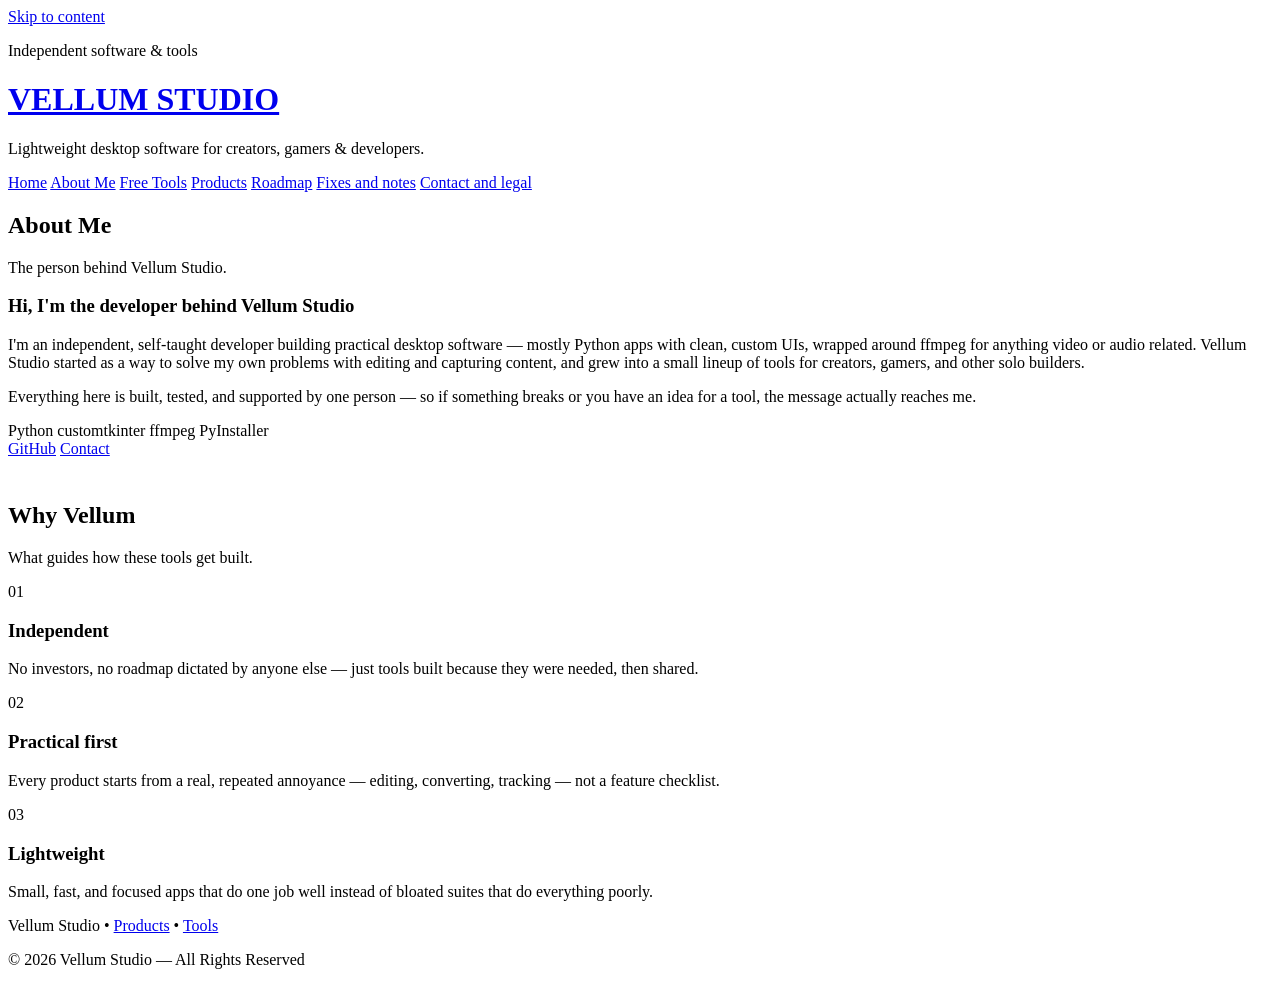
==== about.html @ e949b29c "Add files via upload" ====
<!DOCTYPE html>
<html lang="en">
<head>
<meta charset="UTF-8">
<meta name="viewport" content="width=device-width, initial-scale=1.0">
<title>About — Vellum Studio</title>
<meta name="description" content="Meet the independent, self-taught developer behind Vellum Studio — building lightweight Python desktop tools for creators, gamers, and developers.">
<meta property="og:title" content="About — Vellum Studio">
<meta property="og:description" content="Meet the independent developer behind Vellum Studio's lineup of lightweight desktop tools.">
<meta property="og:url" content="https://vellumtech55.github.io/vellum/about.html">
<meta property="og:type" content="website">
<link rel="canonical" href="https://vellumtech55.github.io/vellum/about.html">
<link rel="icon" type="image/svg+xml" href="assets/favicon.svg">
<link rel="preconnect" href="https://fonts.googleapis.com">
<link href="https://fonts.googleapis.com/css2?family=Fraunces:ital,wght@0,500;0,600;0,800;1,500&family=Inter:wght@300;400;500;600;800&display=swap" rel="stylesheet">
<link rel="stylesheet" href="assets/css/style.css">
</head>
<body>

<a class="skip-link" href="#main-content">Skip to content</a>

<div class="bg-glow" id="bg"></div>
<div class="grid-bg"></div>
<div class="grain"></div>

<header>
  <p class="eyebrow">Independent software &amp; tools</p>
  <h1><a href="index.html">VELLUM STUDIO</a></h1>
  <p class="tagline">Lightweight desktop software for creators, gamers &amp; developers.</p>
  <div class="deckle-spacer"></div>
</header>
<div class="deckle"></div>

<nav aria-label="Primary">
  <a class="nav-link" data-accent="gold" href="index.html">Home</a>
  <a class="nav-link active" data-accent="gold" href="about.html">About Me</a>
  <a class="nav-link" data-accent="violet" href="tools.html">Free Tools</a>
  <a class="nav-link" data-accent="gold" href="products.html">Products</a>
  <a class="nav-link" data-accent="gold" href="roadmap.html">Roadmap</a>
  <a class="nav-link" data-accent="gold" href="fixes.html">Fixes and notes</a>
  <a class="nav-link" data-accent="gold" href="contact.html">Contact and legal</a>
</nav>

<main id="main-content" class="theme-gold">
  <h2 class="section-title">About Me</h2>
  <p class="section-sub">The person behind Vellum Studio.</p>

  <div class="card about-header">
    <div class="about-intro">
      <h3>Hi, I'm the developer behind Vellum Studio</h3>
      <p>I'm an independent, self-taught developer building practical desktop software — mostly Python apps with clean, custom UIs, wrapped around ffmpeg for anything video or audio related. Vellum Studio started as a way to solve my own problems with editing and capturing content, and grew into a small lineup of tools for creators, gamers, and other solo builders.</p>
      <p>Everything here is built, tested, and supported by one person — so if something breaks or you have an idea for a tool, the message actually reaches me.</p>
      <div class="tech-badges">
        <span class="tech-badge">Python</span>
        <span class="tech-badge">customtkinter</span>
        <span class="tech-badge">ffmpeg</span>
        <span class="tech-badge">PyInstaller</span>
      </div>
      <div class="social-links">
        <a href="https://github.com/" target="_blank" rel="noopener">GitHub</a>
        <a href="contact.html">Contact</a>
      </div>
    </div>
  </div>

  <h2 class="section-title" style="margin-top:44px">Why Vellum</h2>
  <p class="section-sub">What guides how these tools get built.</p>
  <div class="grid-cards">
    <div class="card">
      <span class="badge gold">01</span>
      <h3>Independent</h3>
      <p>No investors, no roadmap dictated by anyone else — just tools built because they were needed, then shared.</p>
    </div>
    <div class="card">
      <span class="badge gold">02</span>
      <h3>Practical first</h3>
      <p>Every product starts from a real, repeated annoyance — editing, converting, tracking — not a feature checklist.</p>
    </div>
    <div class="card">
      <span class="badge gold">03</span>
      <h3>Lightweight</h3>
      <p>Small, fast, and focused apps that do one job well instead of bloated suites that do everything poorly.</p>
    </div>
  </div>
</main>

<footer>
  <p>Vellum Studio &bull; <a href="products.html">Products</a> &bull; <a href="tools.html">Tools</a></p>
  <p style="margin-top:6px">&#169; 2026 Vellum Studio — All Rights Reserved</p>
</footer>

<script src="assets/js/main.js"></script>
</body>
</html>
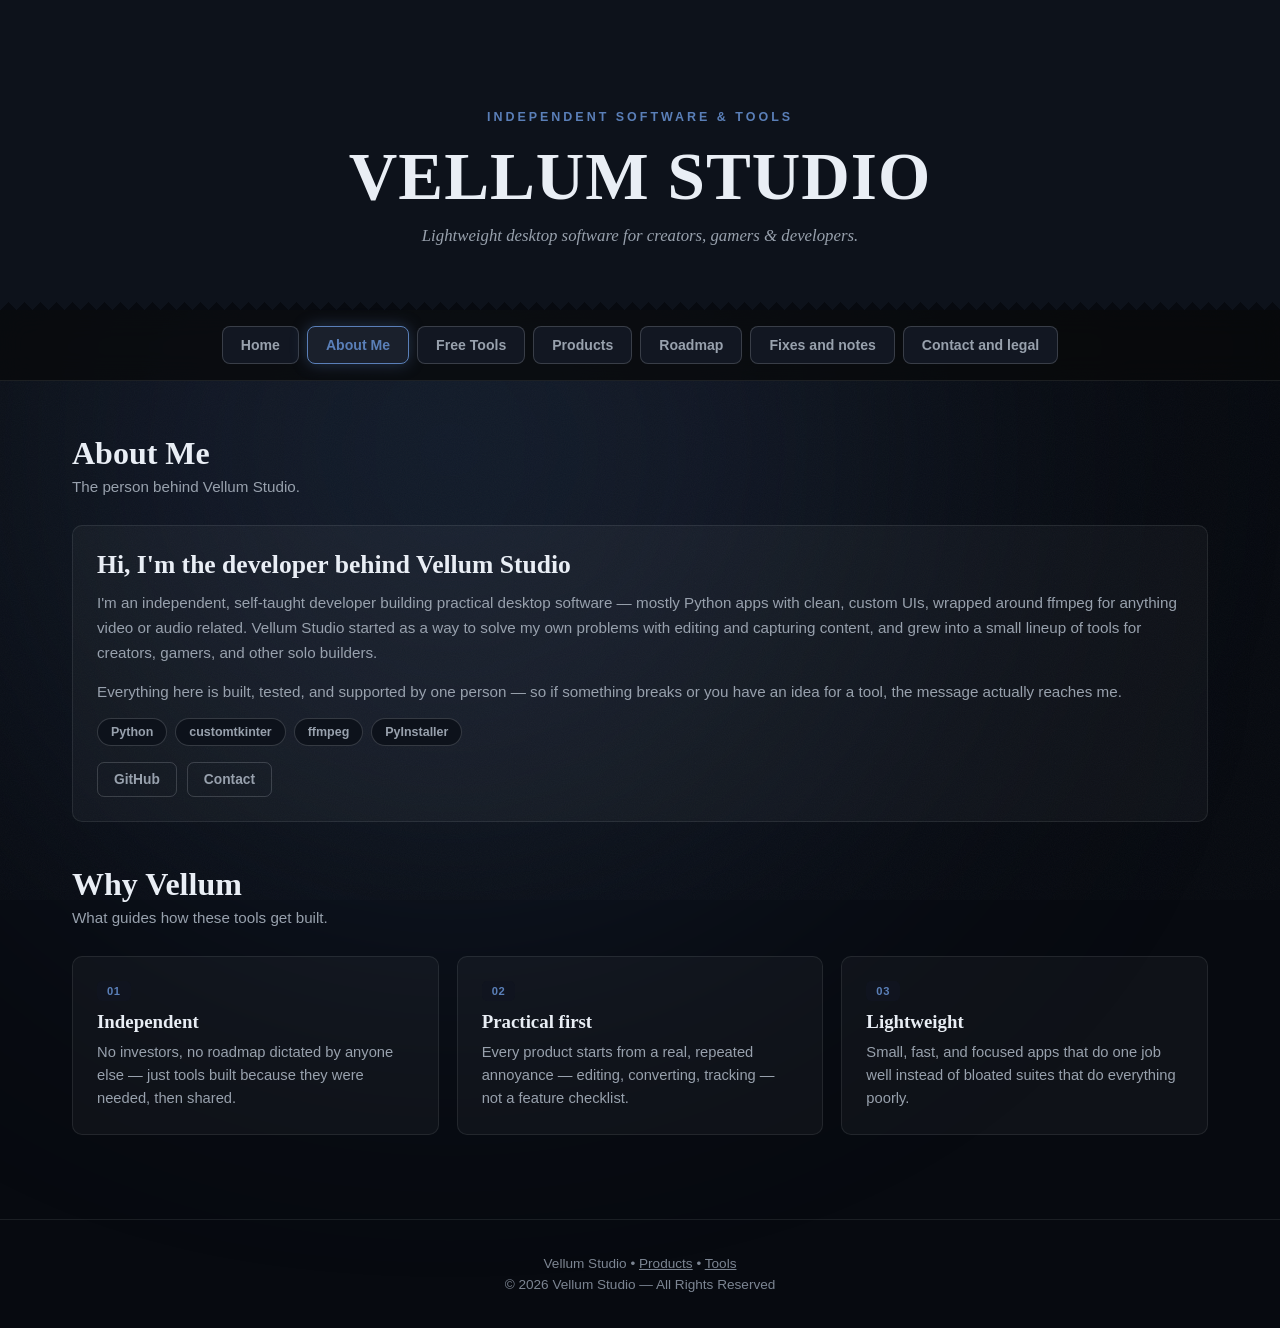
==== commit 4e65a624: "Add files via upload" ====
--- a/about.html
+++ b/about.html
@@ -10,10 +10,518 @@
 <meta property="og:url" content="https://vellumtech55.github.io/vellum/about.html">
 <meta property="og:type" content="website">
 <link rel="canonical" href="https://vellumtech55.github.io/vellum/about.html">
-<link rel="icon" type="image/svg+xml" href="assets/favicon.svg">
+<link rel="icon" type="image/svg+xml" href="[data-uri]">
 <link rel="preconnect" href="https://fonts.googleapis.com">
 <link href="https://fonts.googleapis.com/css2?family=Fraunces:ital,wght@0,500;0,600;0,800;1,500&family=Inter:wght@300;400;500;600;800&display=swap" rel="stylesheet">
-<link rel="stylesheet" href="assets/css/style.css">
+<style>
+*{margin:0;padding:0;box-sizing:border-box}
+
+:root{
+  --ink-950:#070a10;
+  --ink-900:#0d121b;
+  --ink-850:#121722;
+  --ink-800:#1a202c;
+  --line:rgba(233,238,245,.09);
+  --line-strong:rgba(233,238,245,.18);
+  --text:#e9eef5;
+  --text-dim:#98a1ad;
+  --text-faint:#7c8592;
+
+  --navy:#5a7fb8;
+  --navy-dim:rgba(90,127,184,.35);
+  --navy-bg:#10141f;
+
+  --copper:#d98255;
+  --copper-dim:rgba(217,130,85,.35);
+  --copper-bg:#1c130c;
+
+  --teal:#33b8b0;
+  --teal-dim:rgba(51,184,176,.35);
+  --teal-bg:#0b1817;
+
+  --silver:#aab5c4;
+  --silver-dim:rgba(170,181,196,.35);
+  --silver-bg:#14171c;
+
+  --font-display:'Fraunces',serif;
+  --font-body:'Inter',sans-serif;
+}
+
+body{
+  font-family:var(--font-body);
+  background:var(--ink-950);
+  color:var(--text);
+  overflow-x:hidden;
+}
+
+.bg-glow{
+  position:fixed;
+  inset:0;
+  z-index:-3;
+}
+.bg-glow::before{
+  content:"";
+  position:absolute;
+  width:900px;
+  height:900px;
+  border-radius:50%;
+  filter:blur(170px);
+  background:rgba(90,127,184,.16);
+  animation:float 18s ease-in-out infinite;
+}
+.bg-glow.copper::before{ background:rgba(217,130,85,.18); }
+.bg-glow.teal::before{ background:rgba(51,184,176,.14); }
+.bg-glow.silver::before { background:rgba(170,181,196,.16); }
+
+@keyframes float{
+  0%  {transform:translate(-10%,-10%) scale(1)}
+  50% {transform:translate(35%,20%) scale(1.25)}
+  100%{transform:translate(-10%,-10%) scale(1)}
+}
+
+.grid-bg{
+  position:fixed;
+  inset:0;
+  z-index:-2;
+  opacity:.06;
+  background-image:
+    linear-gradient(rgba(255,255,255,.12) 1px,transparent 1px),
+    linear-gradient(90deg,rgba(255,255,255,.12) 1px,transparent 1px);
+  background-size:45px 45px;
+}
+
+.grain{
+  position:fixed;
+  inset:0;
+  z-index:-1;
+  pointer-events:none;
+  opacity:.035;
+  background-image:url("data:image/svg+xml,%3Csvg viewBox='0 0 200 200' xmlns='http://www.w3.org/2000/svg'%3E%3Cfilter id='n'%3E%3CfeTurbulence type='fractalNoise' baseFrequency='0.85' numOctaves='4' stitchTiles='stitch'/%3E%3C/filter%3E%3Crect width='100%25' height='100%25' filter='url(%23n)'/%3E%3C/svg%3E");
+  background-repeat:repeat;
+  background-size:180px 180px;
+}
+
+.deckle{
+  height:16px;
+  width:100%;
+  background-color:var(--ink-950);
+  background-image:
+    linear-gradient(135deg, var(--ink-900) 50%, transparent 50%),
+    linear-gradient(-135deg, var(--ink-900) 50%, transparent 50%);
+  background-position:0 0,0 0;
+  background-size:16px 16px;
+  background-repeat:repeat-x;
+}
+
+header{
+  text-align:center;
+  padding:110px 20px 0;
+  background:var(--ink-900);
+}
+
+.eyebrow{
+  font-size:.78rem;
+  letter-spacing:3px;
+  text-transform:uppercase;
+  color:var(--navy);
+  font-weight:600;
+  margin-bottom:14px;
+}
+
+header h1{
+  font-family:var(--font-display);
+  font-size:4.2rem;
+  font-weight:800;
+  letter-spacing:1px;
+}
+
+header h1 a{
+  color:inherit;
+  text-decoration:none;
+}
+
+header p.tagline{
+  color:var(--text-dim);
+  margin-top:10px;
+  font-size:1.05rem;
+  font-family:var(--font-display);
+  font-style:italic;
+}
+
+.hero{
+  max-width:780px;
+  margin:36px auto 0;
+  padding:30px 34px;
+  border-radius:4px;
+  background:rgba(255,255,255,.035);
+  border:1px solid var(--line);
+  text-align:left;
+}
+
+.hero h2{font-size:.78rem;color:var(--text-faint);text-transform:uppercase;letter-spacing:2.5px;margin-bottom:10px;font-weight:600}
+.hero h3{font-family:var(--font-display);font-size:1.5rem;margin-bottom:10px;font-weight:600}
+.hero p{color:var(--text-dim);font-size:.95rem;line-height:1.6}
+
+header .deckle-spacer{ height:48px; }
+
+nav{
+  display:flex;
+  justify-content:center;
+  gap:8px;
+  flex-wrap:wrap;
+  padding:16px 20px;
+  position:sticky;
+  top:0;
+  backdrop-filter:blur(14px);
+  background:rgba(8,9,11,.78);
+  z-index:10;
+  border-bottom:1px solid var(--line);
+}
+
+.nav-link{
+  padding:10px 18px;
+  border-radius:8px;
+  border:1px solid var(--line-strong);
+  background:var(--ink-850);
+  color:var(--text-dim);
+  cursor:pointer;
+  transition:.2s;
+  font-size:.88rem;
+  font-weight:600;
+  font-family:var(--font-body);
+  text-decoration:none;
+  display:inline-block;
+}
+
+.nav-link:hover{
+  transform:translateY(-1px);
+  color:var(--text);
+  border-color:var(--text-faint);
+}
+
+.nav-link.active{ background:var(--ink-800); }
+.nav-link.active[data-accent="navy"]   { border-color:var(--navy);    color:var(--navy);    box-shadow:0 0 16px var(--navy-dim); }
+.nav-link.active[data-accent="copper"]{ border-color:var(--copper); color:var(--copper); box-shadow:0 0 16px var(--copper-dim); }
+.nav-link.active[data-accent="teal"]{ border-color:var(--teal); color:var(--teal); box-shadow:0 0 16px var(--teal-dim); }
+.nav-link.active[data-accent="silver"] { border-color:var(--silver);  color:var(--silver);  box-shadow:0 0 16px var(--silver-dim); }
+
+main{
+  max-width:1180px;
+  margin:auto;
+  padding:54px 22px 84px;
+  animation:.3s fade ease;
+}
+@keyframes fade{
+  from{opacity:0;transform:translateY(8px)}
+  to  {opacity:1;transform:translateY(0)}
+}
+
+.section-title{
+  font-family:var(--font-display);
+  font-size:2rem;
+  font-weight:700;
+  margin-bottom:6px;
+}
+.section-sub{
+  color:var(--text-dim);
+  font-size:.95rem;
+  margin-bottom:30px;
+  max-width:560px;
+}
+
+.grid-cards{
+  display:grid;
+  grid-template-columns:repeat(auto-fit,minmax(260px,1fr));
+  gap:18px;
+  margin-top:4px;
+}
+
+.card{
+  background:rgba(255,255,255,.035);
+  border:1px solid var(--line);
+  border-radius:10px;
+  padding:24px;
+  transition:.22s;
+}
+.card:hover{ transform:translateY(-4px); border-color:var(--line-strong); }
+
+.theme-navy .card:hover    { border-color:var(--navy);    box-shadow:0 0 22px rgba(90,127,184,.14); }
+.theme-copper .card:hover { border-color:var(--copper); box-shadow:0 0 22px rgba(217,130,85,.16); }
+.theme-teal .card:hover { border-color:var(--teal); box-shadow:0 0 22px rgba(51,184,176,.14); }
+.theme-silver .card:hover  { border-color:var(--silver);  box-shadow:0 0 22px rgba(170,181,196,.16); }
+
+.card h3{ font-family:var(--font-display); font-size:1.18rem; font-weight:600; margin-bottom:8px; }
+.card p{ color:var(--text-dim); font-size:.92rem; line-height:1.55; }
+
+.badge{
+  display:inline-block;
+  padding:4px 10px;
+  border-radius:5px;
+  font-size:.7rem;
+  font-weight:700;
+  letter-spacing:.6px;
+  text-transform:uppercase;
+  margin-bottom:10px;
+}
+.badge.navy{ background:var(--navy-bg); color:var(--navy); }
+.badge.copper{ background:var(--copper-bg); color:var(--copper); }
+.badge.teal{ background:var(--teal-bg); color:var(--teal); }
+.badge.silver{ background:var(--silver-bg); color:var(--silver); }
+
+.stat-card h3{ font-family:var(--font-display); font-size:2.1rem; font-weight:700; margin-bottom:4px; }
+.stat-card p{ color:var(--text-faint); font-size:.85rem; }
+
+.main-btn{
+  display:inline-block;
+  margin-top:14px;
+  padding:10px 18px;
+  border-radius:7px;
+  text-decoration:none;
+  font-weight:600;
+  font-size:.86rem;
+  cursor:pointer;
+  transition:.2s;
+  font-family:var(--font-body);
+  border:1px solid transparent;
+}
+.btn-navy   { background:transparent; color:var(--navy);    border-color:var(--navy); }
+.btn-navy:hover   { background:var(--navy);    color:#0d121b; }
+.btn-copper{ background:transparent; color:var(--copper); border-color:var(--copper); }
+.btn-copper:hover{ background:var(--copper); color:#1f1006; }
+.btn-teal{ background:transparent; color:var(--teal); border-color:var(--teal); }
+.btn-teal:hover{ background:var(--teal); color:#041615; }
+.btn-silver { background:transparent; color:var(--silver);  border-color:var(--silver); }
+.btn-silver:hover { background:var(--silver);  color:#12151a; }
+
+.roadmap{ display:flex; flex-direction:column; gap:12px; }
+.step{
+  padding:16px 20px;
+  border-left:3px solid var(--navy);
+  background:rgba(255,255,255,.03);
+  border-radius:6px;
+  font-size:.93rem;
+  color:var(--text-dim);
+}
+.step b{ color:var(--text); }
+
+form{ display:flex; flex-direction:column; gap:12px; margin-bottom:32px; }
+input,textarea{
+  background:var(--ink-900);
+  border:1px solid var(--line-strong);
+  color:var(--text);
+  padding:13px 15px;
+  border-radius:7px;
+  font-size:.95rem;
+  font-family:var(--font-body);
+}
+textarea{ min-height:150px; resize:vertical; }
+input:focus,textarea:focus{ outline:none; border-color:var(--navy); }
+
+.legal-box{
+  background:rgba(255,255,255,.025);
+  border:1px solid var(--line);
+  border-radius:10px;
+  padding:26px;
+  line-height:1.75;
+  color:var(--text-faint);
+  font-size:.88rem;
+}
+.legal-box h3{ font-family:var(--font-display); color:var(--text-dim); margin-bottom:14px; }
+
+footer{
+  text-align:center;
+  padding:36px 20px;
+  color:var(--text-faint);
+  border-top:1px solid var(--line);
+  font-size:.85rem;
+}
+footer a{ color:var(--text-faint); }
+footer a:hover{ color:var(--navy); }
+
+.tool-card{
+  background:rgba(255,255,255,.035);
+  border:1px solid var(--line);
+  border-radius:10px;
+  overflow:hidden;
+}
+.tool-card > summary{
+  list-style:none;
+  cursor:pointer;
+  padding:22px 24px;
+  display:flex;
+  align-items:center;
+  justify-content:space-between;
+  gap:12px;
+}
+.tool-card > summary::-webkit-details-marker{ display:none; }
+.tool-card > summary .tool-meta h3{ font-family:var(--font-display); font-size:1.1rem; margin-bottom:4px; }
+.tool-card > summary .tool-meta p{ color:var(--text-dim); font-size:.88rem; }
+.tool-card > summary .chevron{ color:var(--silver); font-size:1.3rem; transition:.2s; flex-shrink:0; }
+.tool-card[open] > summary .chevron{ transform:rotate(45deg); }
+.tool-card[open]{ border-color:var(--silver); box-shadow:0 0 22px rgba(170,181,196,.13); }
+
+.tool-body{ padding:0 24px 26px; border-top:1px solid var(--line); padding-top:20px; }
+
+.tool-row{ display:flex; gap:10px; flex-wrap:wrap; align-items:center; margin-bottom:12px; }
+.tool-row label{ font-size:.82rem; color:var(--text-dim); display:flex; align-items:center; gap:6px; }
+.tool-stats{ display:flex; gap:22px; flex-wrap:wrap; margin-top:12px; }
+.tool-stats div{ font-size:.8rem; color:var(--text-faint); }
+.tool-stats span{ display:block; font-family:var(--font-display); font-size:1.4rem; color:var(--text); font-weight:600; }
+
+.tool-out{
+  background:var(--ink-950);
+  border:1px solid var(--line-strong);
+  border-radius:7px;
+  padding:14px 16px;
+  font-family:ui-monospace,monospace;
+  font-size:.85rem;
+  color:var(--text-dim);
+  white-space:pre-wrap;
+  word-break:break-word;
+  min-height:44px;
+}
+.tool-out.error{ color:var(--copper); }
+.tool-out.pass{ color:var(--teal); }
+
+.btn-small{
+  padding:8px 14px;
+  border-radius:6px;
+  border:1px solid var(--silver);
+  background:transparent;
+  color:var(--silver);
+  font-size:.83rem;
+  font-weight:600;
+  cursor:pointer;
+  font-family:var(--font-body);
+  transition:.2s;
+}
+.btn-small:hover{ background:var(--silver); color:#12151a; }
+
+.swatch-pair{ display:flex; gap:14px; align-items:center; flex-wrap:wrap; }
+.swatch-pair .pair-block{ display:flex; align-items:center; gap:8px; background:var(--ink-950); border:1px solid var(--line-strong); padding:8px 10px; border-radius:7px; }
+.swatch-pair input[type=color]{ width:34px; height:34px; border:none; border-radius:5px; background:none; cursor:pointer; padding:0; }
+.swatch-pair input[type=text]{ width:90px; padding:6px 8px; font-size:.82rem; }
+
+.preview-text{ margin-top:14px; padding:16px; border-radius:7px; font-size:1rem; font-weight:600; text-align:center; }
+
+.range-row{ display:flex; align-items:center; gap:10px; flex:1; min-width:180px; }
+.range-row input[type=range]{ flex:1; accent-color:var(--silver); }
+.checkbox-row{ display:flex; gap:16px; flex-wrap:wrap; margin-bottom:14px; }
+.checkbox-row label{ font-size:.85rem; color:var(--text-dim); display:flex; align-items:center; gap:6px; cursor:pointer; }
+
+.product-card{
+  background:rgba(255,255,255,.035);
+  border:1px solid var(--line);
+  border-radius:10px;
+  overflow:hidden;
+  transition:.22s;
+}
+.product-card:hover{ transform:translateY(-2px); border-color:var(--line-strong); }
+
+.product-card > summary{
+  list-style:none;
+  cursor:pointer;
+  padding:22px 24px;
+  display:flex;
+  align-items:flex-start;
+  justify-content:space-between;
+  gap:16px;
+}
+.product-card > summary::-webkit-details-marker{ display:none; }
+
+.product-summary-left{ flex:1; min-width:0; }
+.product-summary-left h3{ font-family:var(--font-display); font-size:1.18rem; font-weight:600; margin-bottom:6px; }
+.product-summary-left p{ color:var(--text-dim); font-size:.9rem; line-height:1.5; }
+
+.product-card .chevron{ font-size:1.3rem; transition:.2s; flex-shrink:0; color:var(--text-faint); margin-top:2px; }
+.product-card[open] .chevron{ transform:rotate(45deg); }
+
+.product-card--navy[open]   { border-color:var(--navy);    box-shadow:0 0 22px rgba(90,127,184,.14); }
+.product-card--navy .chevron{ color:var(--navy); }
+.product-card--copper[open]{ border-color:var(--copper); box-shadow:0 0 22px rgba(217,130,85,.16); }
+.product-card--copper .chevron{ color:var(--copper); }
+.product-card--teal[open]{ border-color:var(--teal); box-shadow:0 0 22px rgba(51,184,176,.14); }
+.product-card--teal .chevron{ color:var(--teal); }
+.product-card--silver[open] { border-color:var(--silver);  box-shadow:0 0 22px rgba(170,181,196,.16); }
+.product-card--silver .chevron{ color:var(--silver); }
+
+.product-body{ padding:0 24px 26px; border-top:1px solid var(--line); padding-top:20px; }
+.product-desc{ color:var(--text-dim); font-size:.92rem; line-height:1.6; margin-bottom:16px; }
+
+.feature-list{ list-style:none; display:flex; flex-direction:column; gap:8px; margin-bottom:18px; }
+.feature-list li{ font-size:.88rem; color:var(--text-dim); padding-left:22px; position:relative; line-height:1.5; }
+.feature-list li::before{ content:"✓"; position:absolute; left:0; font-weight:700; }
+.product-card--navy .feature-list li::before   { color:var(--navy); }
+.product-card--copper .feature-list li::before{ color:var(--copper); }
+.product-card--teal .feature-list li::before{ color:var(--teal); }
+.product-card--silver .feature-list li::before { color:var(--silver); }
+
+.product-meta-row{ display:flex; align-items:center; justify-content:space-between; flex-wrap:wrap; gap:8px 16px; margin-bottom:14px; font-size:.8rem; color:var(--text-faint); }
+.product-meta-row .best-for b{ color:var(--text-dim); font-weight:600; }
+
+.about-header{ display:flex; gap:28px; align-items:flex-start; flex-wrap:wrap; }
+.about-intro{ flex:1; min-width:260px; }
+.about-intro h3{ font-family:var(--font-display); font-size:1.6rem; font-weight:600; margin-bottom:10px; }
+.about-intro p{ color:var(--text-dim); font-size:.95rem; line-height:1.65; margin-bottom:14px; }
+
+.tech-badges{ display:flex; flex-wrap:wrap; gap:8px; margin-top:4px; margin-bottom:16px; }
+.tech-badge{ background:var(--ink-900); border:1px solid var(--line-strong); color:var(--text-dim); padding:6px 13px; border-radius:20px; font-size:.78rem; font-weight:600; }
+
+.social-links{ display:flex; flex-wrap:wrap; gap:10px; }
+.social-links a{ color:var(--text-dim); text-decoration:none; font-size:.86rem; font-weight:600; border:1px solid var(--line-strong); padding:9px 16px; border-radius:7px; transition:.2s; }
+.social-links a:hover{ border-color:var(--navy); color:var(--navy); }
+
+.notice-banner{ display:flex; align-items:center; gap:10px; border-radius:8px; padding:13px 18px; margin-bottom:24px; font-size:.86rem; color:var(--text-dim); border:1px solid; }
+.notice-banner a{ font-weight:700; text-decoration:none; }
+.notice-banner a:hover{ text-decoration:underline; }
+.notice-navy{ background:rgba(216,169,85,.07); border-color:rgba(216,169,85,.3); }
+.notice-navy a{ color:var(--navy); }
+.notice-copper{ background:rgba(217,130,85,.08); border-color:rgba(217,130,85,.3); }
+.notice-copper a{ color:var(--copper); }
+.notice-teal{ background:rgba(51,184,176,.08); border-color:rgba(43,214,163,.3); }
+.notice-teal a{ color:var(--teal); }
+
+.faq-list{ display:flex; flex-direction:column; gap:10px; margin-bottom:32px; }
+.faq-item{ background:rgba(255,255,255,.03); border:1px solid var(--line); border-radius:8px; overflow:hidden; }
+.faq-item summary{ list-style:none; cursor:pointer; padding:16px 20px; font-weight:600; font-size:.94rem; display:flex; justify-content:space-between; align-items:center; }
+.faq-item summary::-webkit-details-marker{ display:none; }
+.faq-item summary .chevron{ color:var(--navy); transition:.2s; }
+.faq-item[open] summary .chevron{ transform:rotate(45deg); }
+.faq-item p{ padding:0 20px 18px; color:var(--text-dim); font-size:.88rem; line-height:1.6; }
+
+.secret-mode{ filter:hue-rotate(180deg); }
+
+.skip-link{
+  position:absolute;
+  left:-9999px;
+  top:0;
+  background:var(--navy);
+  color:#0d121b;
+  padding:10px 16px;
+  z-index:100;
+  border-radius:0 0 6px 0;
+  font-weight:600;
+  text-decoration:none;
+}
+.skip-link:focus{ left:0; }
+
+a:focus-visible, button:focus-visible, summary:focus-visible, input:focus-visible, [tabindex]:focus-visible{
+  outline:2px solid var(--navy);
+  outline-offset:2px;
+}
+
+@media (prefers-reduced-motion: reduce){
+  .bg-glow::before{ animation:none; }
+  main{ animation:none; }
+}
+
+@media(max-width:680px){
+  header h1{ font-size:2.6rem; }
+  main{ padding:40px 16px 64px; }
+  .tool-card > summary{ padding:18px; }
+}
+
+</style>
 </head>
 <body>
 
@@ -32,16 +540,16 @@
 <div class="deckle"></div>
 
 <nav aria-label="Primary">
-  <a class="nav-link" data-accent="gold" href="index.html">Home</a>
-  <a class="nav-link active" data-accent="gold" href="about.html">About Me</a>
-  <a class="nav-link" data-accent="violet" href="tools.html">Free Tools</a>
-  <a class="nav-link" data-accent="gold" href="products.html">Products</a>
-  <a class="nav-link" data-accent="gold" href="roadmap.html">Roadmap</a>
-  <a class="nav-link" data-accent="gold" href="fixes.html">Fixes and notes</a>
-  <a class="nav-link" data-accent="gold" href="contact.html">Contact and legal</a>
+  <a class="nav-link" data-accent="navy" href="index.html">Home</a>
+  <a class="nav-link active" data-accent="navy" href="about.html">About Me</a>
+  <a class="nav-link" data-accent="silver" href="tools.html">Free Tools</a>
+  <a class="nav-link" data-accent="navy" href="products.html">Products</a>
+  <a class="nav-link" data-accent="navy" href="roadmap.html">Roadmap</a>
+  <a class="nav-link" data-accent="navy" href="fixes.html">Fixes and notes</a>
+  <a class="nav-link" data-accent="navy" href="contact.html">Contact and legal</a>
 </nav>
 
-<main id="main-content" class="theme-gold">
+<main id="main-content" class="theme-navy">
   <h2 class="section-title">About Me</h2>
   <p class="section-sub">The person behind Vellum Studio.</p>
 
@@ -67,17 +575,17 @@
   <p class="section-sub">What guides how these tools get built.</p>
   <div class="grid-cards">
     <div class="card">
-      <span class="badge gold">01</span>
+      <span class="badge navy">01</span>
       <h3>Independent</h3>
       <p>No investors, no roadmap dictated by anyone else — just tools built because they were needed, then shared.</p>
     </div>
     <div class="card">
-      <span class="badge gold">02</span>
+      <span class="badge navy">02</span>
       <h3>Practical first</h3>
       <p>Every product starts from a real, repeated annoyance — editing, converting, tracking — not a feature checklist.</p>
     </div>
     <div class="card">
-      <span class="badge gold">03</span>
+      <span class="badge navy">03</span>
       <h3>Lightweight</h3>
       <p>Small, fast, and focused apps that do one job well instead of bloated suites that do everything poorly.</p>
     </div>
@@ -89,6 +597,14 @@
   <p style="margin-top:6px">&#169; 2026 Vellum Studio — All Rights Reserved</p>
 </footer>
 
-<script src="assets/js/main.js"></script>
+<script>
+const secret = [];
+document.addEventListener("keydown", e => {
+  secret.push(e.key.toLowerCase());
+  if(secret.slice(-6).join("") === "vellum")
+    document.body.classList.toggle("secret-mode");
+});
+
+</script>
 </body>
 </html>
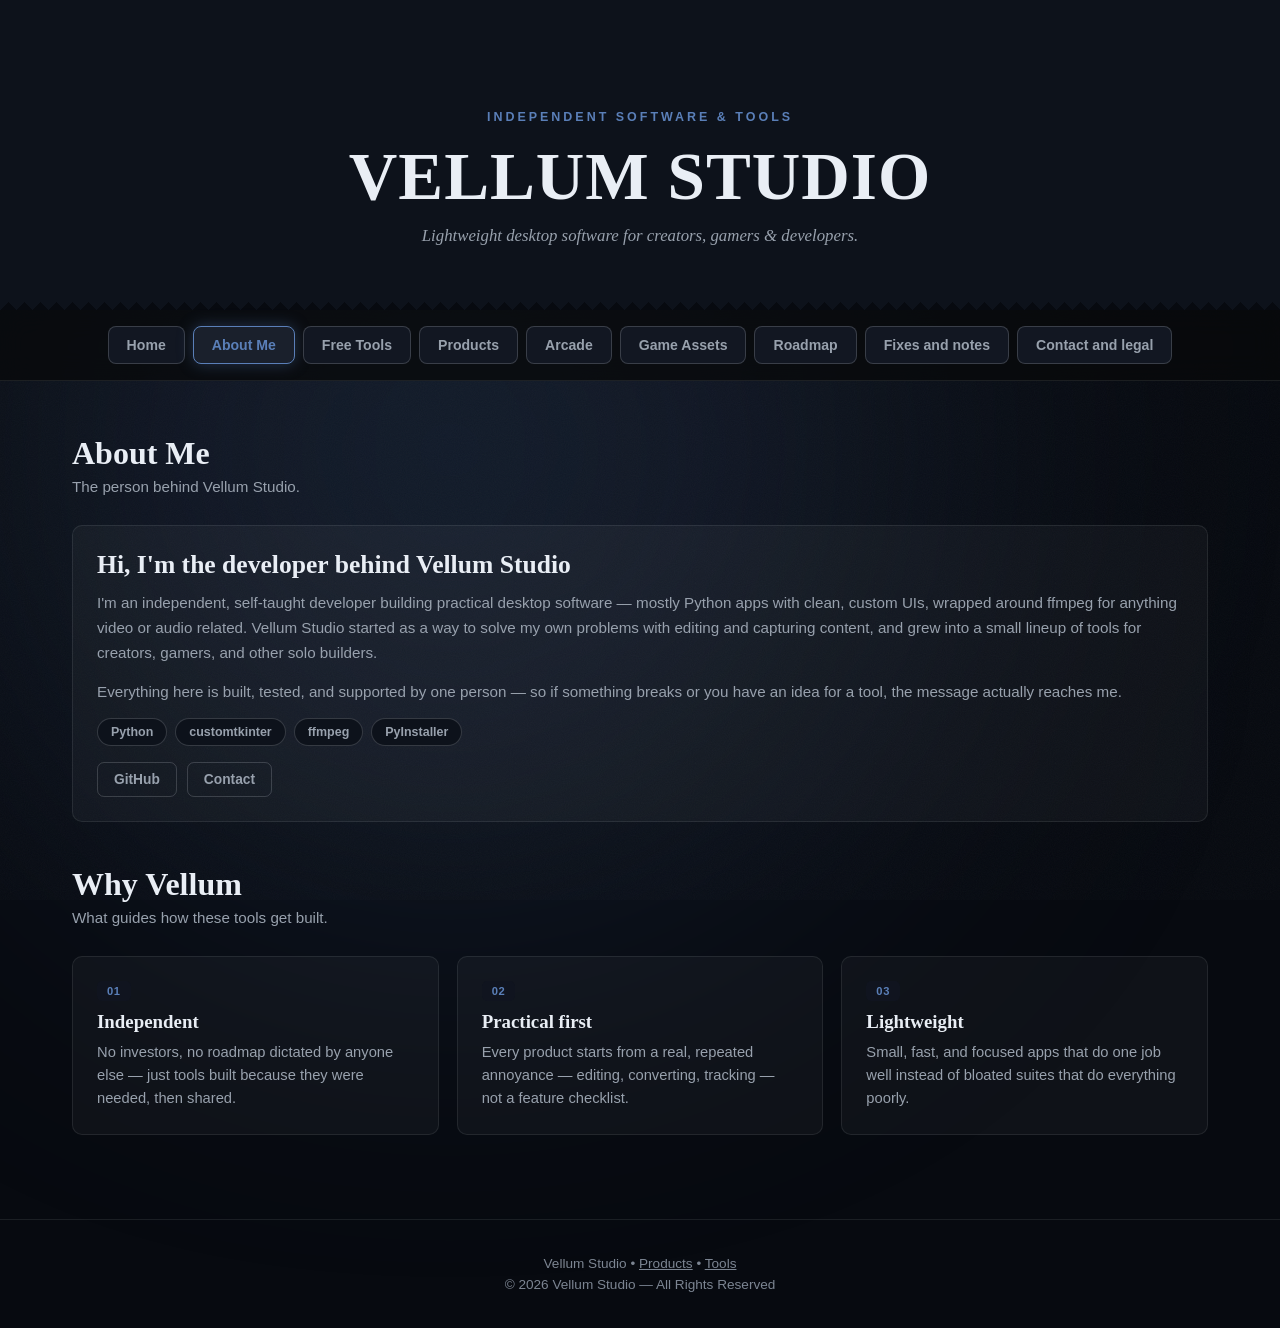
==== commit c881a53b: "Add files via upload" ====
--- a/about.html
+++ b/about.html
@@ -544,6 +544,8 @@
   <a class="nav-link active" data-accent="navy" href="about.html">About Me</a>
   <a class="nav-link" data-accent="silver" href="tools.html">Free Tools</a>
   <a class="nav-link" data-accent="navy" href="products.html">Products</a>
+  <a class="nav-link" data-accent="copper" href="arcade.html">Arcade</a>
+  <a class="nav-link" data-accent="teal" href="game_assets.html">Game Assets</a>
   <a class="nav-link" data-accent="navy" href="roadmap.html">Roadmap</a>
   <a class="nav-link" data-accent="navy" href="fixes.html">Fixes and notes</a>
   <a class="nav-link" data-accent="navy" href="contact.html">Contact and legal</a>
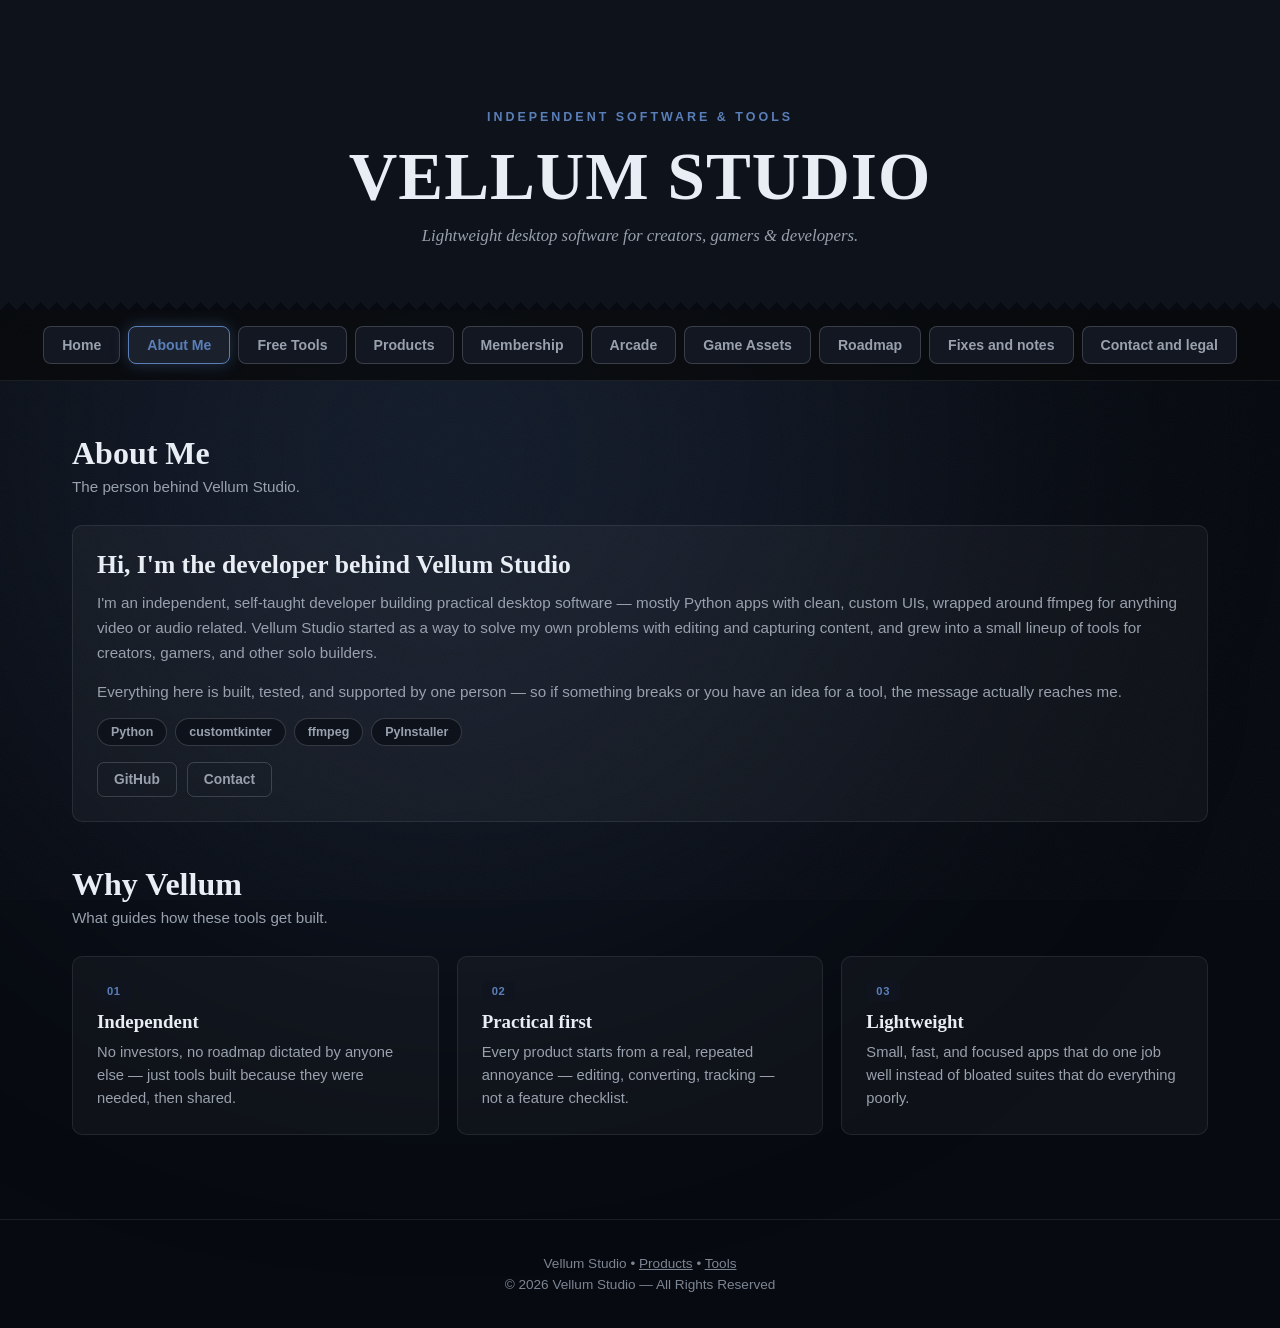
==== commit 22a80411: "Add files via upload" ====
--- a/about.html
+++ b/about.html
@@ -544,6 +544,7 @@
   <a class="nav-link active" data-accent="navy" href="about.html">About Me</a>
   <a class="nav-link" data-accent="silver" href="tools.html">Free Tools</a>
   <a class="nav-link" data-accent="navy" href="products.html">Products</a>
+  <a class="nav-link" data-accent="navy" href="membership.html">Membership</a>
   <a class="nav-link" data-accent="copper" href="arcade.html">Arcade</a>
   <a class="nav-link" data-accent="teal" href="game_assets.html">Game Assets</a>
   <a class="nav-link" data-accent="navy" href="roadmap.html">Roadmap</a>
